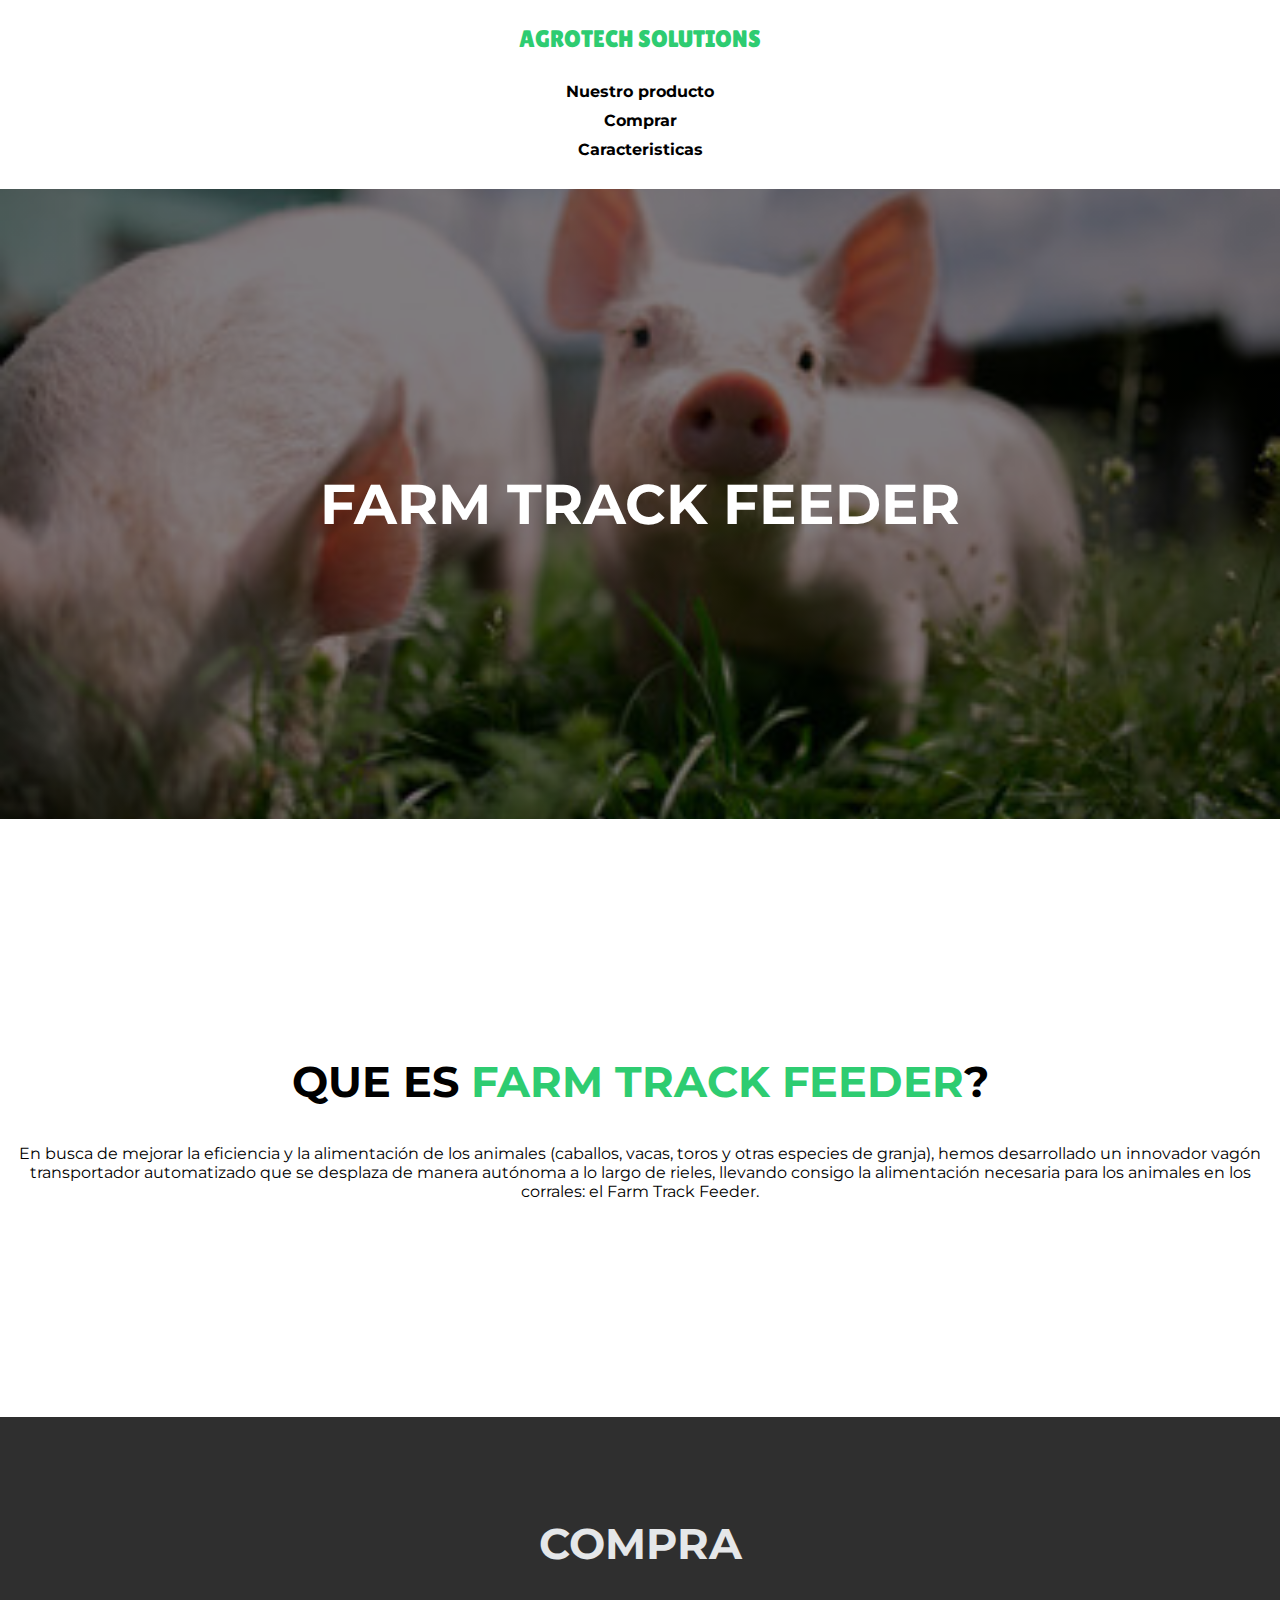
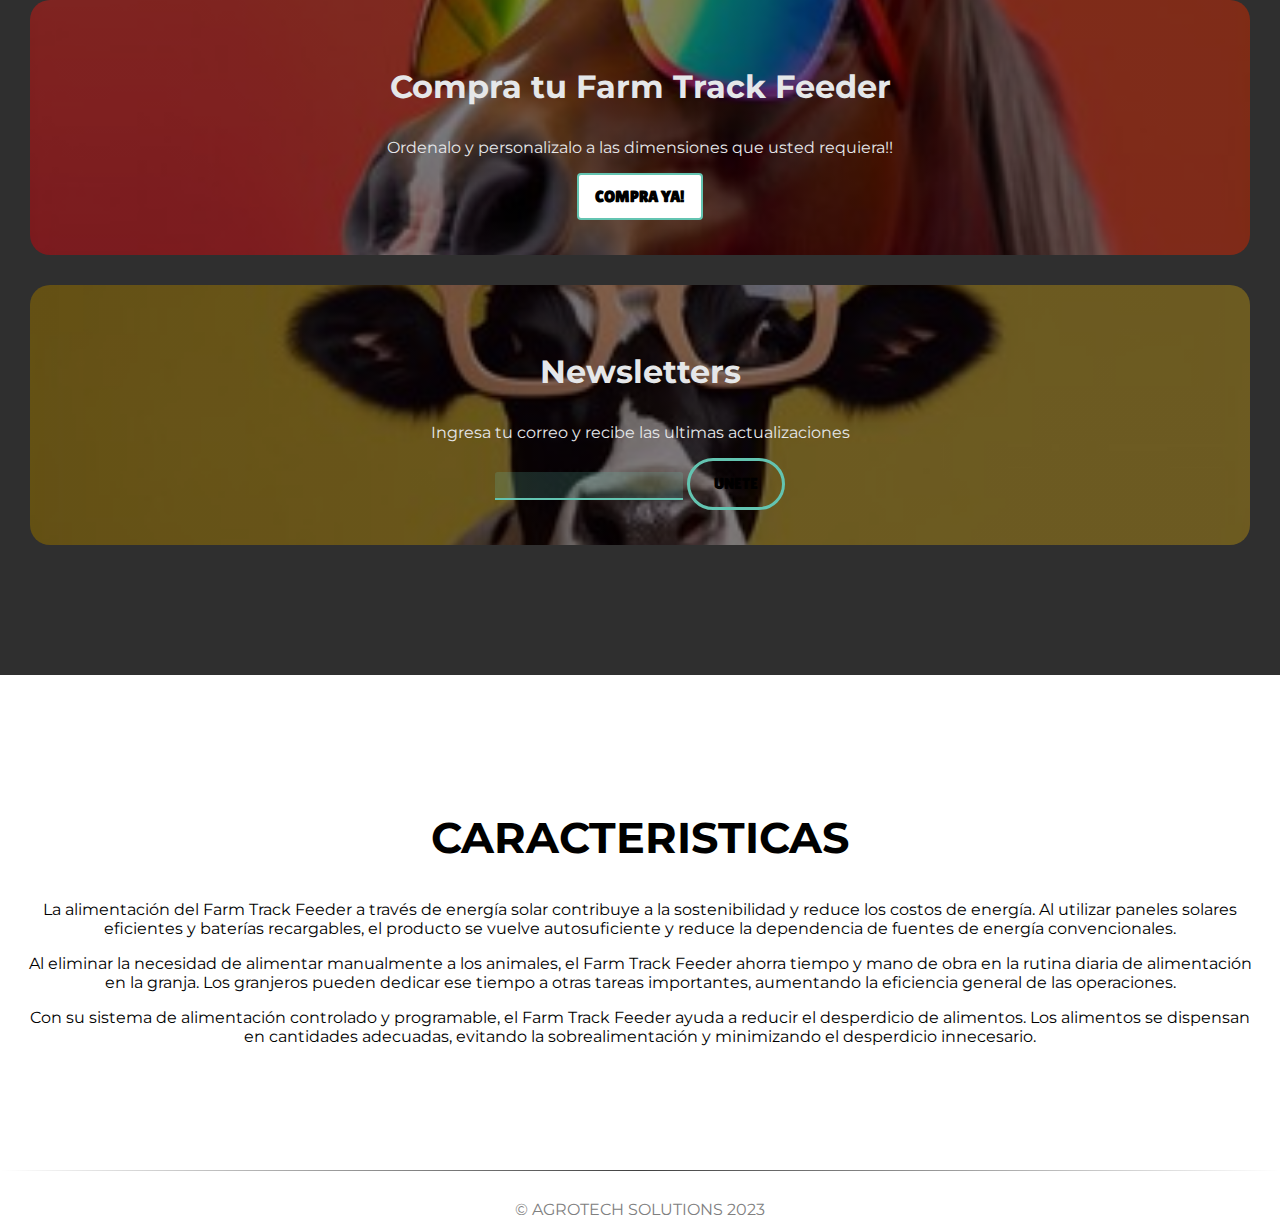
==== index.html @ 86e6a962 "Initial commit" ====
<!DOCTYPE html>
<html lang="en">
<head>
    <meta charset="UTF-8">
    <meta name="viewport" content="width=device-width, initial-scale=1.0">
    <title>FARM TRACK FEEDER</title>
    <link rel="stylesheet" href="style.css">
    <link rel="stylesheet" href="https://fonts.googleapis.com/css?family=Lilita+One|Montserrat:wght@300">
</head>
<body>
    <header>
        <div class="container">
            <p class="logo">AGROTECH SOLUTIONS</p>
            <nav>
                <a href="#que-es">Nuestro producto</a>
                <a href="#comprar">Comprar</a>
                <a href="#caracteristicas">Caracteristicas</a>
            </nav>
    </header>
    <section id="hero">
        <h1>FARM TRACK FEEDER</h1>
    </section>
    <section id="que-es">
        <div class="container">
            <div class="farmtrack"></div>
            <h2>QUE ES <span class="nom-producto">FARM TRACK FEEDER</span>?</h2>
            <p>En busca de mejorar la eficiencia y la alimentación de los animales (caballos, vacas, toros y otras especies de granja), 
                hemos desarrollado un  innovador vagón transportador 
                automatizado que se desplaza de manera autónoma a lo largo de rieles, 
                llevando consigo la alimentación necesaria para los animales en los corrales: el Farm Track Feeder.
            </p>
        </div>
    </section>
    <section id="comprar">
        <div class="container">
            <h2>COMPRA</h2>
            <div class="animales">

                <div class="carta">
                    <h3>Compra tu Farm Track Feeder</h3>
                    <p>Ordenalo y personalizalo a las dimensiones que usted requiera!!</p>
                    <a href="loading/compra.html"><button class="boton1">COMPRA YA!</button></a>
                </div>
                <div class="carta">
                    <h3>Newsletters</h3>
                    <p>Ingresa tu correo y recibe las ultimas actualizaciones</p>
                    <form>
                        <input type="email" name="email" id="email">
                        <input type="submit" value="UNETE" class="submit-button">
                    </form>
                </div>
            </div>
        </div>
        </section>
    <section id="caracteristicas">
        <div class="container">
            <h2>CARACTERISTICAS</h2>
            <p>La alimentación del Farm Track Feeder a través de energía solar
                contribuye a la sostenibilidad y reduce los costos de energía. 
                Al utilizar paneles solares eficientes y baterías recargables, 
                el producto se vuelve autosuficiente y reduce la dependencia de fuentes de energía convencionales.
            </p>
            <p>Al eliminar la necesidad de alimentar manualmente a los animales, el Farm Track 
                Feeder ahorra tiempo y mano de obra en la rutina diaria de alimentación en la granja. 
                Los granjeros pueden dedicar ese tiempo a otras tareas importantes, 
                aumentando la eficiencia general de las operaciones.
            </p>
            <p>Con su sistema de alimentación controlado y programable, 
                el Farm Track Feeder ayuda a reducir el desperdicio de alimentos. 
                Los alimentos se dispensan en cantidades adecuadas, evitando la 
                sobrealimentación y minimizando el desperdicio innecesario.
            </p>
        </div>
    </section>
    <hr>
    <footer>
        <div class="container">
            <p>&#169 AGROTECH SOLUTIONS 2023</p>
        </div>
    </footer>
</div>
</body>
</html>
---- style.css ----
*{
    box-sizing: border-box;
}

h1{ font-size: 3.5em;}
h2{font-size: 2.7em;}
h3{font-size: 2em;}
p{font-size: 1em; }

html{
    scroll-behavior: smooth;
}
body{
    font-family: 'Montserrat', sans-serif;
    font-size: 1em;
    margin: 0; 
}

.container{
    max-width: 1400px;
    margin: auto;
}

header{
    background-color: white;
     
}

header .logo{
    font-family: 'Lilita One', cursive;
    color: #2ECC71;
    font-size: 1.5rem;

    margin: 0;
    padding: 25px 30px;

}

header .container{
    display: flex;
    flex-direction: column;
    align-items: center;
}

header nav{
    display: flex;
    flex-direction: column;
    align-items: center;
    padding-bottom: 25px;
}

header a{
    padding: 5px 12px;
    text-decoration: none;
    color: black;
    font-weight: bolder;
    transition: 0.5s;
    border-radius: 15px;
}

header a:hover{
    color: #1E8449;
    border-radius: 15px;
    background-color: #E5E7E9;
}

#hero{
    display: flex;
    align-items: center;
    justify-content: center;
    text-align: center;
    flex-direction: column;
    height: 70vh;
    color: white;

    background-image: linear-gradient(
        0deg,
        rgba(0,0,0,0.5),
        rgba(0,0,0,0.5)
    ),url("images/hero.jpg");
    background-repeat: no-repeat;
    background-size: cover;
    background-position: center center
}


#que-es span{color: #2ECC71;}

#que-es .container{
    text-align: center;
    padding: 200px 12px;
}

#comprar{
    background-color: #2F2F2F;
    color: #E5E7E9;
    text-align: center;
}


#comprar .container{
    padding: 100px 0px;
}

#comprar h2{
    margin: 0;
}

#comprar .carta{
    background-repeat: no-repeat;
    background-size: cover;
    background-position: center center;

    padding: 35px;
    margin: 30px;
    border-radius: 20px;
}

#comprar .carta:first-child{
    background-image: linear-gradient(
        0deg,
        rgba(0,0,0,0.5),
        rgba(0,0,0,0.5)
    ),url("images/horse.jpg");
}

#comprar .carta:last-child{
    background-image: linear-gradient(
        0deg,
        rgba(0,0,0,0.5),
        rgba(0,0,0,0.5)
    ),url("images/cow.jpg");
}

#email{
	appearance: none;
	border: none;
	outline: none;
	border-bottom: .2em solid #63C4B1;
	background: rgba(99, 196, 177, .2);
	border-radius: .2em .2em 0 0;
	padding: .4em;
	color: #63C4B1;
}
#email:hover{
	background: rgba(99, 196, 177, .5);
	color: #63C4B1;
}

.submit-button{
    font-family: 'Lilita One', cursive;
    font-size: 1em;
	appearance: none;
	border: .2em solid #63C4B1;
	background: hsl(0 0 0/0);
	padding: .85em 1.5em;
	border-radius: 2em;
    transition: transform 50ms, box-shadow 50ms;
}

.submit-button:active{
    transform: translate(00.125em, 00.125em);
    box-shadow:  .25em 0.25em #63C4B1;
}

.boton1{
    font-family: 'Lilita One', cursive;
    font-size: 1em;
    font-weight: 600;
    background-color: white;
    padding: 0.75em 1em;
    border-radius: 0.25em;
    border: solid 0.125em #63C4B1;
    box-shadow: 0.25 0.25 #63C4B1;
    transition: transform 50ms, box-shadow 50ms;
}

.boton1:active{
    transform: translate(00.125em, 00.125em);
    box-shadow:  .25em 0.25em #63C4B1;
}


hr{
    border: 0;
    height: 1px;
    background-image: linear-gradient(to right, rgba(0, 0, 0, 0), rgba(0, 0, 0, 0.75), rgba(0, 0, 0, 0));
}

#caracteristicas .container{
    text-align: center;
    padding: 100px 25px; 
}

footer p{
    color: gray;
    margin: 0;
    padding: 10px;
}

footer .container{
    height: 50px;
    display: flex;
    justify-content: center;
    align-items: flex-end;
}
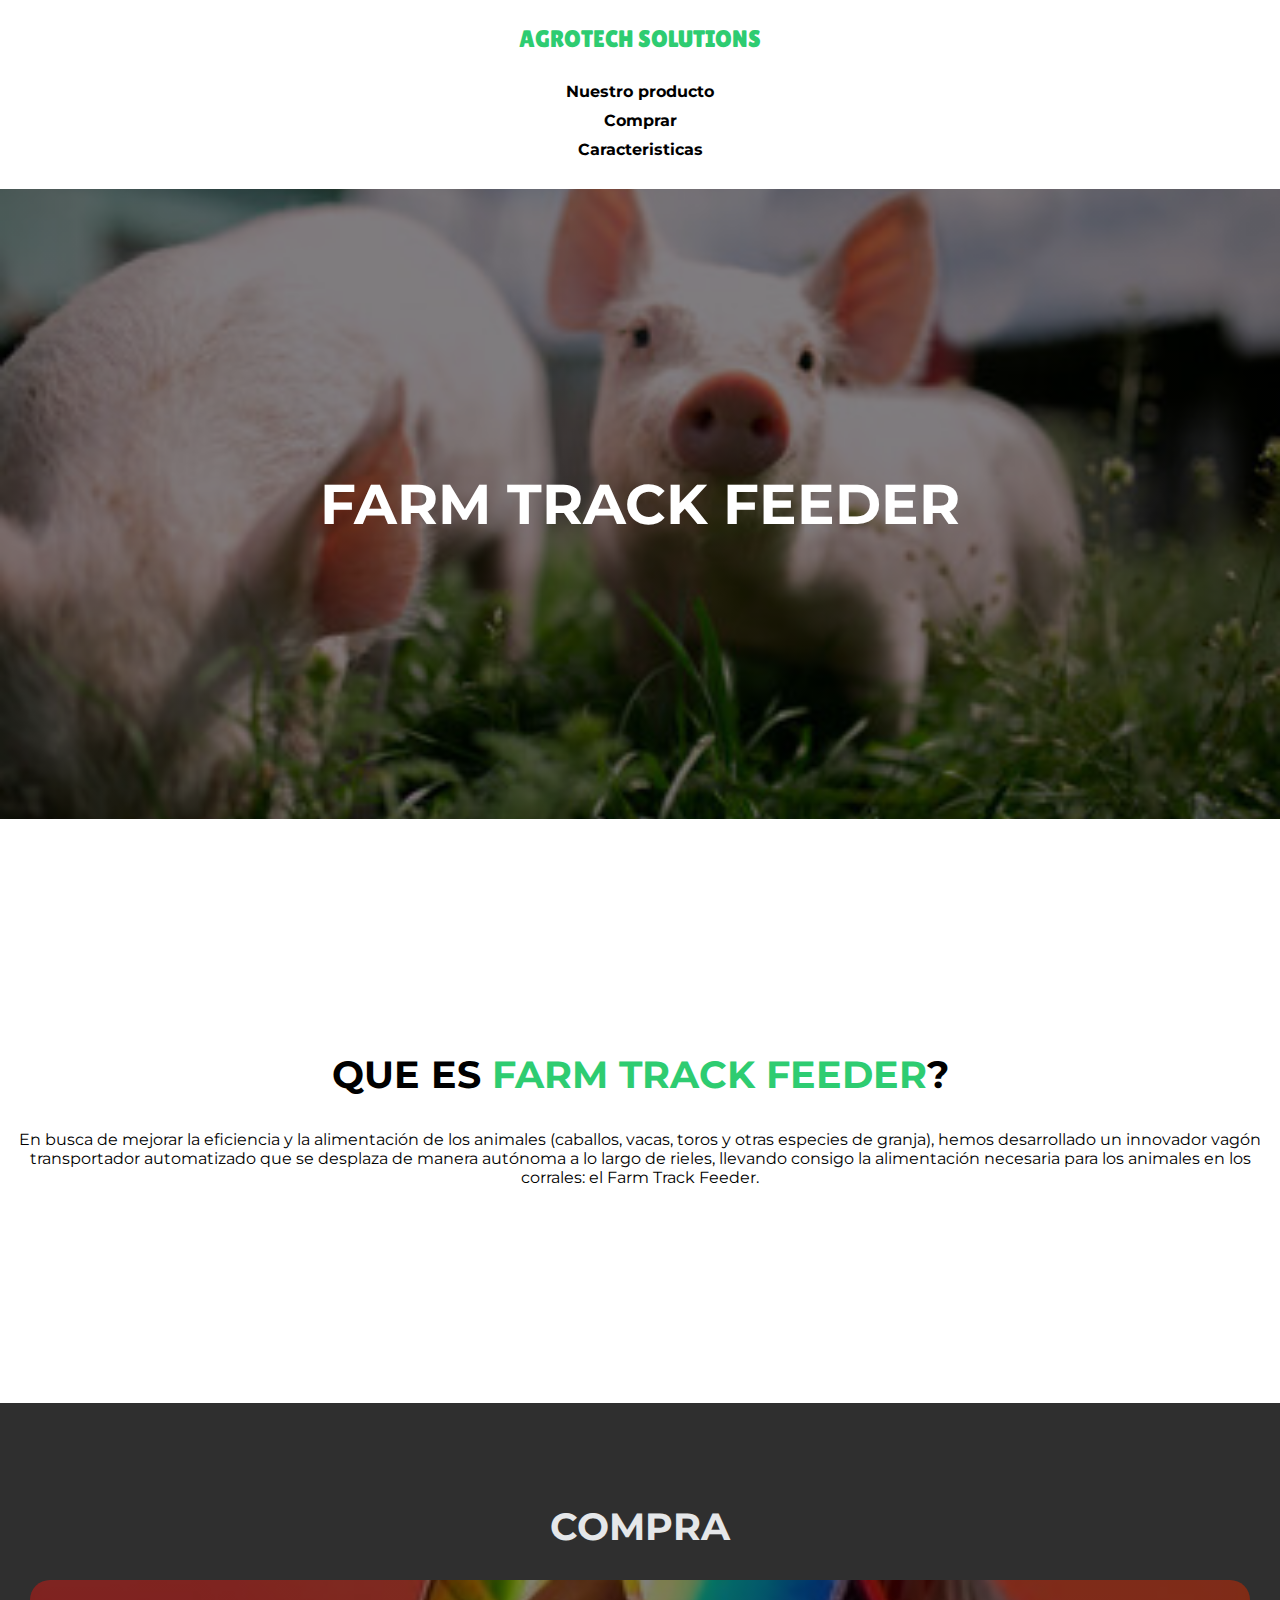
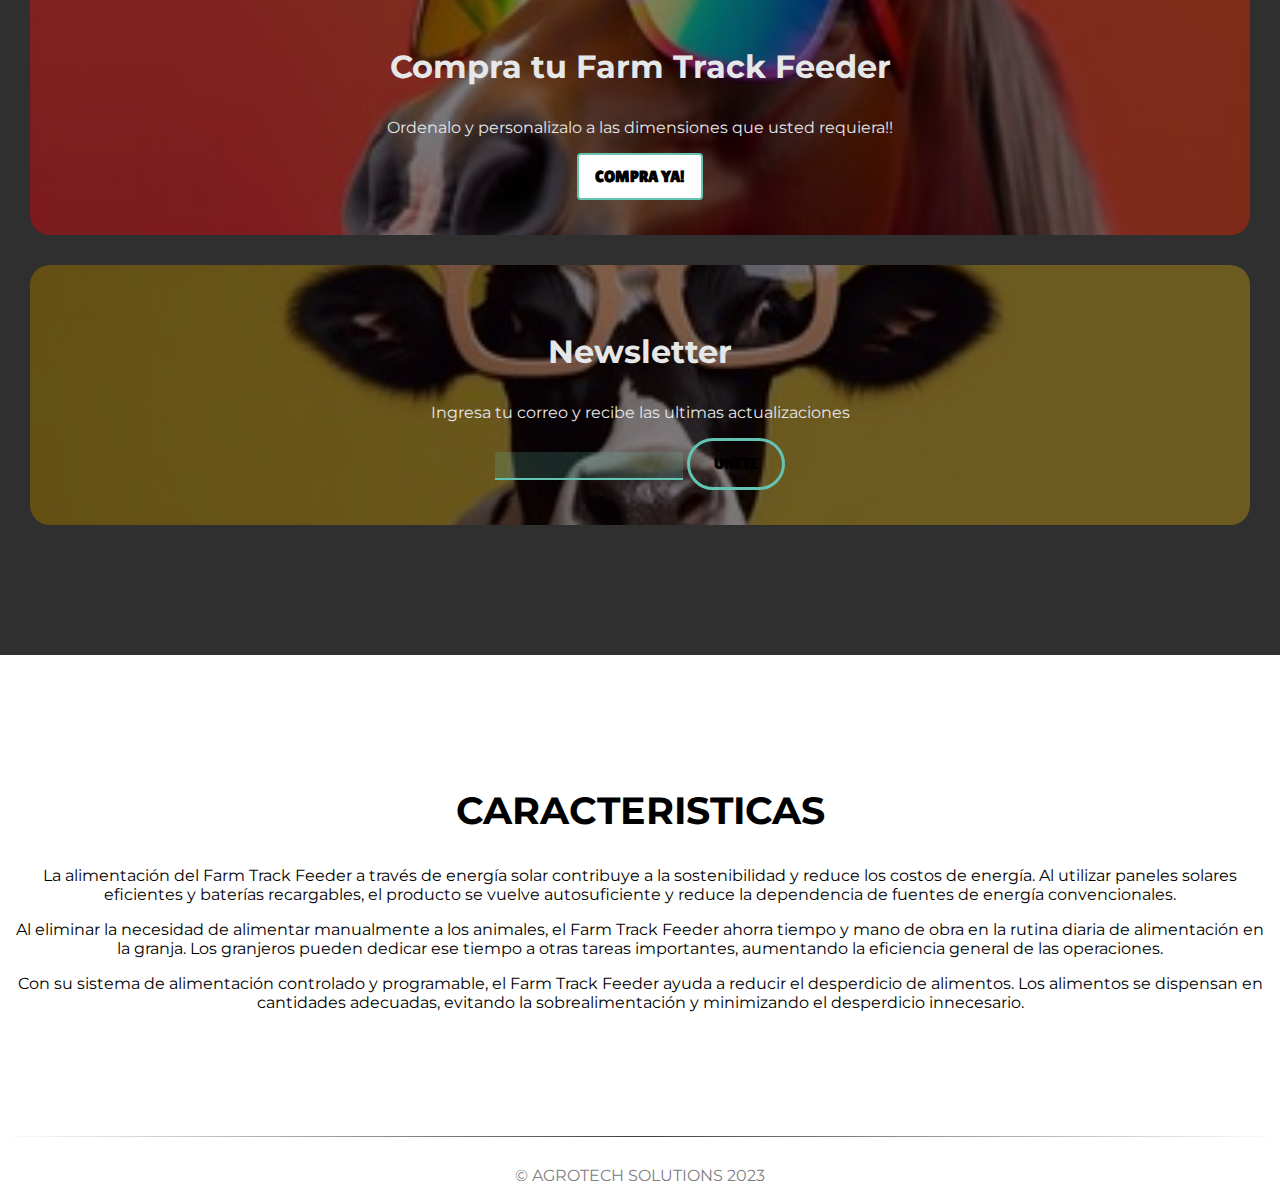
==== commit 60171674: "Update index.html" ====
--- a/index.html
+++ b/index.html
@@ -42,7 +42,7 @@
                     <a href="loading/compra.html"><button class="boton1">COMPRA YA!</button></a>
                 </div>
                 <div class="carta">
-                    <h3>Newsletters</h3>
+                    <h3>Newsletter</h3>
                     <p>Ingresa tu correo y recibe las ultimas actualizaciones</p>
                     <form>
                         <input type="email" name="email" id="email">
@@ -80,4 +80,4 @@
     </footer>
 </div>
 </body>
-</html>+</html>
--- a/style.css
+++ b/style.css
@@ -3,7 +3,7 @@
 }
 
 h1{ font-size: 3.5em;}
-h2{font-size: 2.7em;}
+h2{font-size: 2.4em;}
 h3{font-size: 2em;}
 p{font-size: 1em; }
 
@@ -95,6 +95,7 @@
     background-color: #2F2F2F;
     color: #E5E7E9;
     text-align: center;
+    margin: 0;
 }
 
 
@@ -189,7 +190,7 @@
 
 #caracteristicas .container{
     text-align: center;
-    padding: 100px 25px; 
+    padding: 100px 10px; 
 }
 
 footer p{
@@ -203,4 +204,4 @@
     display: flex;
     justify-content: center;
     align-items: flex-end;
-}+}
